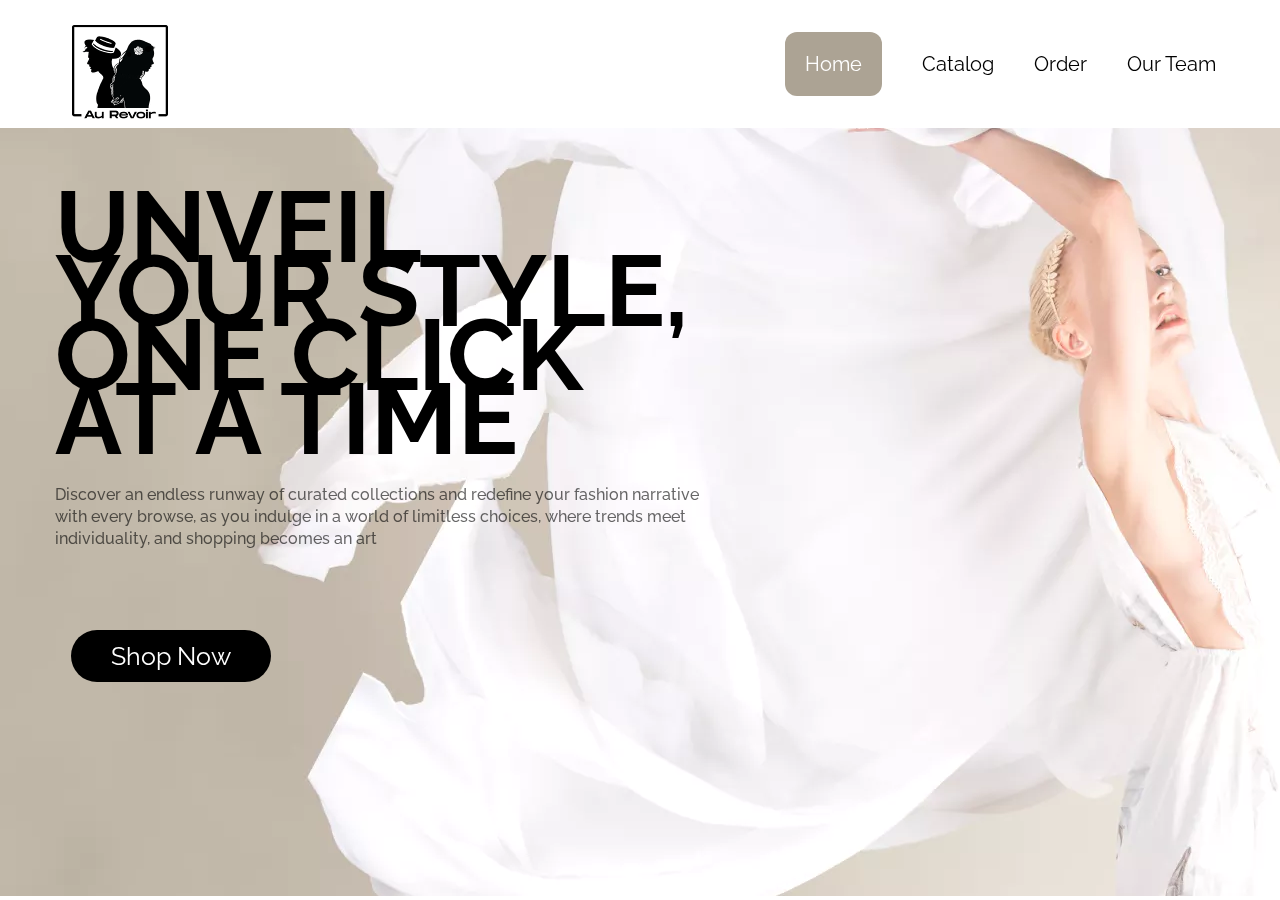
==== index.html @ 47b5b20e "home, todo: fluidity" ====
<!DOCTYPE html>
<html lang="english">
  <head>
    <title>home</title>
    <meta name="viewport" content="width=device-width, initial-scale=1.0" />
    <meta charset="utf-8" />
    <!-- <style data-tag="reset-style-sheet">
      html {  line-height: 1.15;}body {  margin: 0;}* {  box-sizing: border-box;  border-width: 0;  border-style: solid;}p,li,ul,pre,div,h1,h2,h3,h4,h5,h6,figure,blockquote,figcaption {  margin: 0;  padding: 0;}button {  background-color: transparent;}button,input,optgroup,select,textarea {  font-family: inherit;  font-size: 100%;  line-height: 1.15;  margin: 0;}button,select {  text-transform: none;}button,[type="button"],[type="reset"],[type="submit"] {  -webkit-appearance: button;}button::-moz-focus-inner,[type="button"]::-moz-focus-inner,[type="reset"]::-moz-focus-inner,[type="submit"]::-moz-focus-inner {  border-style: none;  padding: 0;}button:-moz-focus,[type="button"]:-moz-focus,[type="reset"]:-moz-focus,[type="submit"]:-moz-focus {  outline: 1px dotted ButtonText;}a {  color: inherit;  text-decoration: inherit;}input {  padding: 2px 4px;}img {  display: block;}html { scroll-behavior: smooth  }
    </style> -->
    <!-- <style> 
      body {
        font-weight: 400;
        font-style:normal;
        text-decoration: none;
        text-transform: none;
        letter-spacing: normal;
        line-height: 1.15;
      }
    </style> -->
    <link rel="stylesheet" href="https://fonts.googleapis.com/css2?family=Raleway:ital,wght@0,100;0,200;0,300;0,400;0,500;0,600;0,700;0,800;0,900;1,100;1,200;1,300;1,400;1,500;1,600;1,700;1,800;1,900&amp;display=swap" data-tag="font"/>
    <link rel="stylesheet" href="./style.css"/>
  </head>
  <body>
    <div>
      <link href="./index.css" rel="stylesheet"/>
      <div class="home-container">
        <nav class="navbar-container">
        <div class="logo">
            <img src="img/logo-website-1.png" alt="">
        </div>
        <div class="menu">
            <a href="index.html" class="active">Home</a>
            <a href="Catalog.html">Catalog</a>
            <a href="order.html">Order</a>
            <a href="ourteam.html">Our Team</a>
        </div>
        </nav>  
      <div class="home-content">
        <section class="introduction">
          <h1 class="intro">UNVEIL YOUR STYLE, ONE CLICK AT A TIME</h1>
        </section>
        <section class="keterangan">
          <div class="deskripsi">
            <div class="text">
                <h3 class="h3">Discover an endless runway of curated collections and redefine
                  your fashion narrative with every browse, as you indulge in a
                  world of limitless choices, where trends meet individuality, and
                  shopping becomes an art</h3>
            </div>
          </div>
        </section>
        <section class="button-page">
          <div class="button">
            <div class="go">
              <a href="catalog.html">
                <p><button>Shop Now</button></p>
              </a>
            </div>
        </div>
      </section>

      <!-- <div class="home-container">
        <div class="home-home">
          <div class="home-unsplash-vc-tdb93yi-qy-palette">
            <img
              src="img/unsplash-vctdb93yiqy.png" alt="unsplashVcTDB93yiQY1102"class="home-unsplash-vc-tdb93yi-qy"/>
          </div>
          <span class="home-text">
            <span>
              Discover an endless runway of curated collections and redefine
              your fashion narrative with every browse, as you indulge in a
              world of limitless choices, where trends meet individuality, and
              shopping becomes an art
            </span>
          </span>
          <div class="home-frame14">
            <span class="home-text02"><span>Shop Now</span></span>
          </div>
          <div class="home-group1">
            <img
              src="img/logo-website-1.png"
              alt="logowebsite11103"
              class="home-logowebsite1"
            />
            <div class="home-frame2">
              <a href="index.html" class="home-text04">Home</a>
            </div>
            <a href="catalog.html" class="home-text06">Catalog</a>
            <a href="order.html" class="home-text08">Order</a>
            <a href="ourteam.html" class="home-text10">Our Team</a>
          </div>
          <span class="home-text12">
            <span>UNVEIL YOUR STYLE, ONE CLICK AT A TIME</span>
          </span>
        </div>
      </div> -->
    </div>
  </body>
</html>
---- style.css ----
/* :root {
  --dl-color-gray-500: #595959;
  --dl-color-gray-700: #999999;
  --dl-color-gray-900: #D9D9D9;
  --dl-size-size-large: 144px;
  --dl-size-size-small: 48px;
  --dl-color-danger-300: #A22020;
  --dl-color-danger-500: #BF2626;
  --dl-color-danger-700: #E14747;
  --dl-color-gray-black: #000000;
  --dl-color-gray-white: #FFFFFF;
  --dl-size-size-medium: 96px;
  --dl-size-size-xlarge: 192px;
  --dl-size-size-xsmall: 16px;
  --dl-space-space-unit: 16px;
  --dl-color-primary-100: #003EB3;
  --dl-color-primary-300: #0074F0;
  --dl-color-primary-500: #14A9FF;
  --dl-color-primary-700: #85DCFF;
  --dl-color-success-300: #199033;
  --dl-color-success-500: #32A94C;
  --dl-color-success-700: #4CC366;
  --dl-size-size-xxlarge: 288px;
  --dl-size-size-maxwidth: 1400px;
  --dl-radius-radius-round: 50%;
  --dl-color-default-d9d9d9: rgba(48, 4, 120, 1);
  --dl-space-space-halfunit: 8px;
  --dl-space-space-sixunits: 96px;
  --dl-space-space-twounits: 32px;
  --dl-radius-radius-radius2: 2px;
  --dl-radius-radius-radius4: 4px;
  --dl-radius-radius-radius8: 8px;
  --dl-space-space-fiveunits: 80px;
  --dl-space-space-fourunits: 64px;
  --dl-space-space-threeunits: 48px;
  --dl-space-space-oneandhalfunits: 24px;
} */
.button {
  color: var(--dl-color-gray-black);
  display: inline-block;
  padding: 0.5rem 1rem;
  border-color: var(--dl-color-gray-black);
  border-width: 1px;
  border-radius: 4px;
  background-color: var(--dl-color-gray-white);
}
.input {
  color: var(--dl-color-gray-black);
  cursor: auto;
  padding: 0.5rem 1rem;
  border-color: var(--dl-color-gray-black);
  border-width: 1px;
  border-radius: 4px;
  background-color: var(--dl-color-gray-white);
}
.textarea {
  color: var(--dl-color-gray-black);
  cursor: auto;
  padding: 0.5rem;
  border-color: var(--dl-color-gray-black);
  border-width: 1px;
  border-radius: 4px;
  background-color: var(--dl-color-gray-white);
}
.list {
  width: 100%;
  margin: 1em 0px 1em 0px;
  display: block;
  padding: 0px 0px 0px 1.5rem;
  list-style-type: none;
  list-style-position: outside;
}
.list-item {
  display: list-item;
}
.teleport-show {
  display: flex !important;
  transform: none !important;
}
.Content {
  font-size: 16px;
  font-family: Inter;
  font-weight: 400;
  line-height: 1.15;
  text-transform: none;
  text-decoration: none;
}
.Heading {
  font-size: 32px;
  font-family: Inter;
  font-weight: 700;
  line-height: 1.15;
  text-transform: none;
  text-decoration: none;
}
.Hatedo {
  font-size: 128px;
  font-style: normal;
  font-family: Imperial Script;
  font-weight: 400px;
  font-stretch: normal;
}
.waterlow {
  font-size: 100px;
  font-style: italic;
  font-family: Inter;
  font-weight: 100px;
  font-stretch: normal;
}
.Aurevoir {
  font-size: 128px;
  font-style: normal;
  font-family: Luxurious Script;
  font-weight: 400px;
  font-stretch: normal;
}
---- index.css ----
.home-container {
  /* background-color: #aca394; */
  min-height: 100vh;
  background-image: url('img/unsplash-vctdb93yiqy.png');
  background-repeat: no-repeat; /* Prevent the image from repeating */
  /* background-size: 100%; */
  background-position: center center;
  position: fixed;
  top: 0;
  left: 0;
  width: 100%;
  height: 100%;
  z-index: -1;
}

.navbar-container {
  display: flex;
  flex-wrap: wrap;
  background-color: #ffffff;
  margin: auto;
  width: 100%;
}

.logo img {
  margin-top: 20px;
  padding-left: 50px;
  top: 20px;
  left: 82px;
}

.navbar-container>.menu {
  margin-left: auto;
  padding-left: 65px;
  padding-right: 5%;
  float: right;
  width: 38%;
  display: flex;
  gap: 40px;
  font-size: 20px;
  font-style: Regular;
  text-align: left;
  font-family: Raleway;
  font-weight: 400;
  justify-content: flex-end;
  align-items: center;
}

.navbar-container>.menu>a {
  text-decoration: none;
  color: rgba(0, 0, 0, 1);
  text-shadow: #555;
}

.menu a.active {
  background-color: rgba(172, 163, 148, 1);
  color: white;
  padding: 20px;
  border-radius: 12px;
}

.home-content{
  color: #aca394;
}

.introduction {
  /* top: 458px;
  left: 113px;
  display: flex;
  flex-wrap: wrap;
  width: 100%;
  margin: 0px;
  font-size: 64px;
  color: rgba(0, 0, 0, 1);
  width: 674px; */
  display: flex;
  flex-wrap: wrap;
  color: black;
  font-weight: 0;
  width: 100%;
  margin: 0px;
  font-family: Raleway;
  font-size: 50px;
  line-height: 64px;
  font-stretch: normal;
  text-decoration: none;
  font-weight: 900;
}

.intro{
  /* width: 674px; */
  /* height: auto; */
  /* position: absolute; */
  /* font-style: Black;
  padding-left: 55px;
  font-family: Raleway;
  font-size: 64px;
  line-height: 64px;
  font-stretch: normal;
  text-decoration: none;
  font-weight: 900; */
  /* top: 458px;
  left: 113px;
  color: rgba(0, 0, 0, 1);
  width: 674px;
  height: auto;
  position: absolute;
  font-size: 64px;
  font-style: Black;
  text-align: left;
  font-family: Raleway;
  font-weight: 900;
  line-height: 64px;
  font-stretch: normal;
  text-decoration: none; */
  padding-left: 55px;
  width: 648px;
}


.deskripsi {
  display: flex;
  flex-wrap: wrap;
  margin-top: -190px;
  justify-content: space-between;
  width: 100%;
  align-items: center;
}

.h3 {
  padding-left: 55px;
  padding-top: 140px;
  text-align: justify;
  width: 650px;
  font-size: 16px;
  font-style: Medium;
  text-align: left;
  font-family: Raleway;
  font-weight: 500;
  line-height: 22px;
  color: rgba(0, 0, 0, 0.6000000238418579);
}

.button{
  display: flex;
  flex-wrap: wrap;
  justify-content: space-between;
  width: 100%;
  margin-top: -150px;
}

button {
  margin-left: 55px;
  font-size: 25px;
  font-weight: semibold;
  color: #ffffff;
  background-color: black;
  margin-top: 190px;
  line-height: 2;
  border: none;
  border-radius: 100px;
  cursor: pointer;
  display: inline-block;
  width: 200px;
  font-family: Raleway;
}


/* .home-container {
  width: 100%;
  display: flex;
  overflow: auto;
  min-height: 100vh;
  align-items: center;
  flex-direction: column;
}
.home-home {
  width: 100%;
  height: 1024px;
  display: flex;
  overflow: hidden;
  position: relative;
  align-items: flex-start;
  flex-shrink: 0;
  background-color: rgba(255, 255, 255, 1);
}
.home-unsplash-vc-tdb93yi-qy-palette {
  top: 133px;
  left: 0px;
  width: 1440px;
  height: 891px;
  display: flex;
  position: absolute;
  align-items: flex-start;
  flex-shrink: 1;
}
.home-unsplash-vc-tdb93yi-qy {
  top: 0px;
  left: 0px;
  width: 1440px;
  height: 891px;
  position: absolute;
}
.home-text {
  top: 599px;
  left: 118px;
  font-size: 16px;
  font-style: Medium;
  text-align: left;
  font-family: Raleway;
  font-weight: 500;
  line-height: 22px;
  color: rgba(0, 0, 0, 0.6000000238418579);
  width: 643px;
  height: auto;
  position: absolute;
  font-stretch: normal;
  text-decoration: none;
}

.home-frame14 {
  gap: 12px;
  top: 686px;
  left: 117px;
  width: 210px;
  height: 52px;
  display: flex;
  padding: 16px 54px;
  overflow: hidden;
  position: absolute;
  align-items: center;
  flex-shrink: 0;
  border-radius: 62px;
  justify-content: center;
  background-color: rgba(0, 0, 0, 1);
}
.home-text02 {
  color: rgba(255, 255, 255, 1);
  height: auto;
  font-size: 16px;
  font-style: Medium;
  text-align: left;
  font-family: Raleway;
  font-weight: 500;
  line-height: normal;
  font-stretch: normal;
  text-decoration: none;
}
.home-group1 {
  top: 20px;
  left: 82px;
  width: 1271px;
  height: 104px;
  display: flex;
  position: absolute;
  align-items: flex-start;
  flex-shrink: 1;
}
.home-logowebsite1 {
  top: 0px;
  left: 0px;
  width: 140px;
  height: 104px;
  position: absolute;
}
.home-frame2 {
  gap: 10px;
  top: 28px;
  left: 831px;
  display: flex;
  padding: 13px 24px;
  position: absolute;
  align-items: flex-start;
  border-radius: 12px;
  background-color: rgba(172, 163, 148, 1);
}
.home-text04 {
  color: rgba(255, 255, 255, 1);
  height: auto;
  font-size: 20px;
  font-style: SemiBold;
  text-align: left;
  font-family: Raleway;
  font-weight: 600;
  line-height: normal;
  font-stretch: normal;
  text-decoration: none;
}
.home-text06 {
  top: 41px;
  left: 977px;
  color: rgba(0, 0, 0, 1);
  height: auto;
  position: absolute;
  font-size: 20px;
  font-style: Regular;
  text-align: left;
  font-family: Raleway;
  font-weight: 400;
  line-height: normal;
  font-stretch: normal;
  text-decoration: none;
}
.home-text08 {
  top: 41px;
  left: 1089px;
  color: rgba(0, 0, 0, 1);
  height: auto;
  position: absolute;
  font-size: 20px;
  font-style: Regular;
  text-align: left;
  font-family: Raleway;
  font-weight: 400;
  line-height: normal;
  font-stretch: normal;
  text-decoration: none;
}
.home-text10 {
  top: 41px;
  left: 1182px;
  color: rgba(0, 0, 0, 1);
  height: auto;
  position: absolute;
  font-size: 20px;
  font-style: Regular;
  text-align: left;
  font-family: Raleway;
  font-weight: 400;
  line-height: normal;
  font-stretch: normal;
  text-decoration: none;
}
.home-text12 {
  top: 458px;
  left: 113px;
  color: rgba(0, 0, 0, 1);
  width: 674px;
  height: auto;
  position: absolute;
  font-size: 64px;
  font-style: Black;
  text-align: left;
  font-family: Raleway;
  font-weight: 900;
  line-height: 64px;
  font-stretch: normal;
  text-decoration: none;
} */
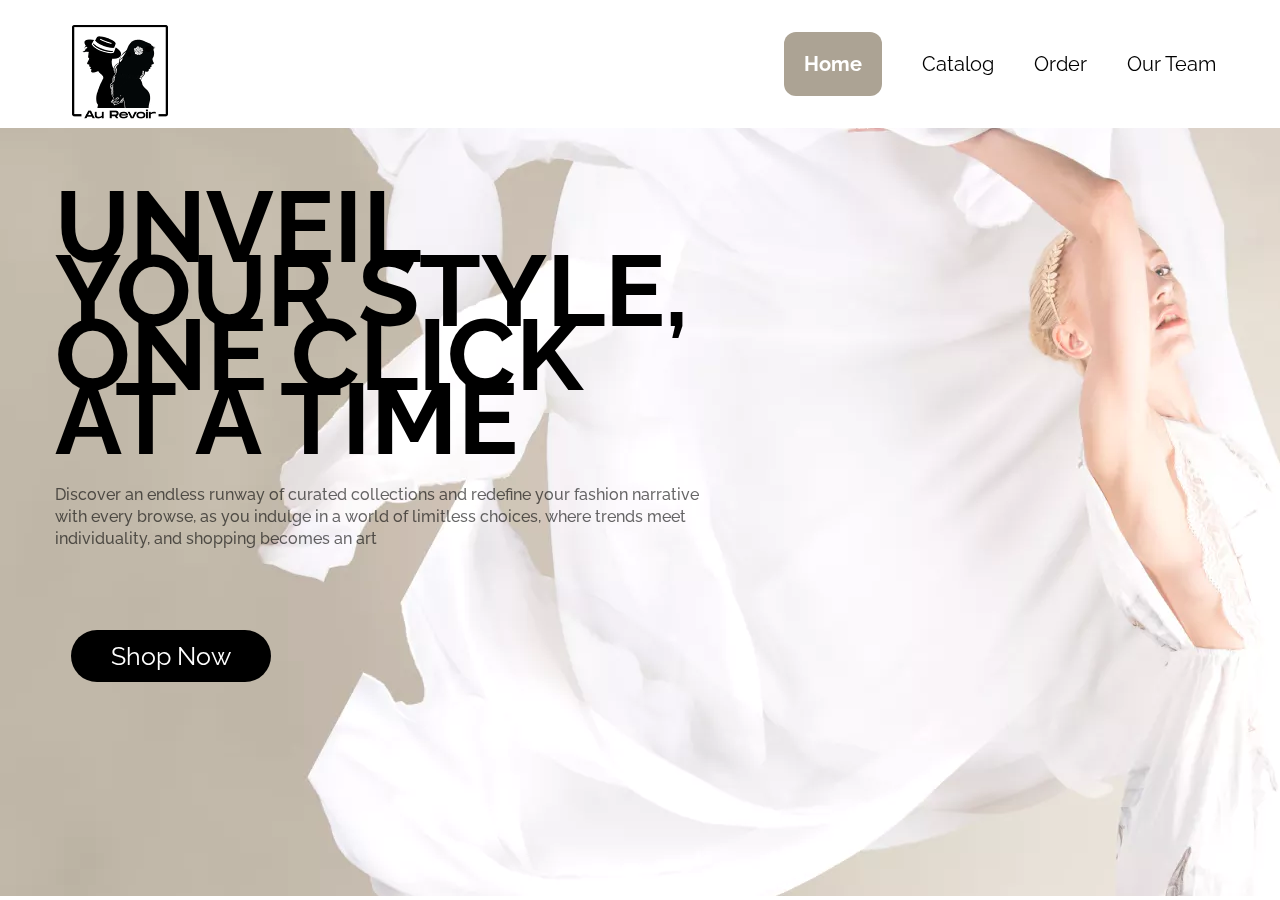
==== commit d6ab7b8b: "add navbar fix di order" ====
--- a/index.html
+++ b/index.html
@@ -30,7 +30,7 @@
         </div>
         <div class="menu">
             <a href="index.html" class="active">Home</a>
-            <a href="Catalog.html">Catalog</a>
+            <a href="Catalog2.html">Catalog</a>
             <a href="order.html">Order</a>
             <a href="ourteam.html">Our Team</a>
         </div>
@@ -85,7 +85,7 @@
             <div class="home-frame2">
               <a href="index.html" class="home-text04">Home</a>
             </div>
-            <a href="catalog.html" class="home-text06">Catalog</a>
+            <a href="catalog2.html" class="home-text06">Catalog</a>
             <a href="order.html" class="home-text08">Order</a>
             <a href="ourteam.html" class="home-text10">Our Team</a>
           </div>
--- a/index.css
+++ b/index.css
@@ -54,6 +54,7 @@
 .menu a.active {
   background-color: rgba(172, 163, 148, 1);
   color: white;
+  font-weight: bold;
   padding: 20px;
   border-radius: 12px;
 }
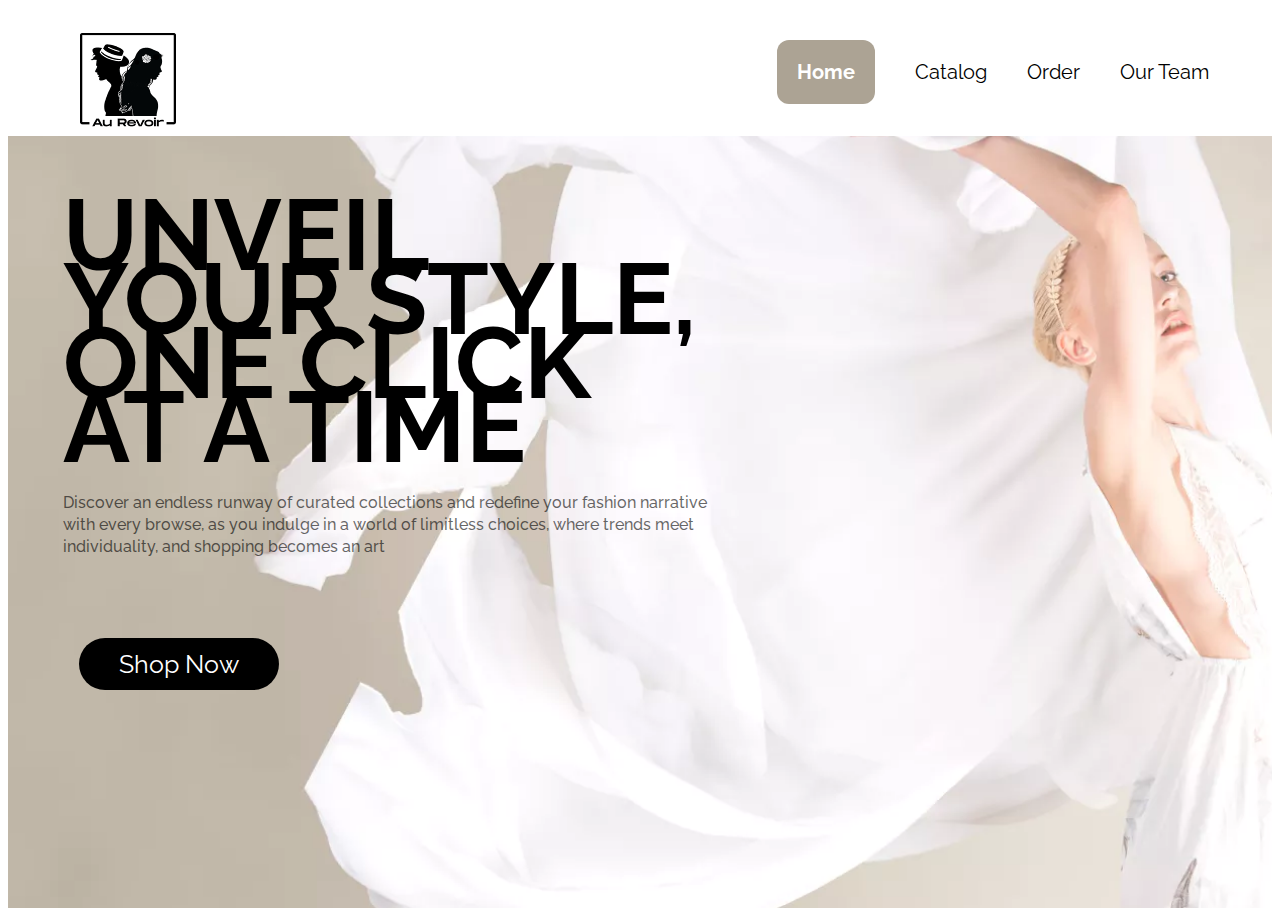
==== commit 03635ef7: "progress order and minor di index" ====
--- a/index.html
+++ b/index.html
@@ -25,31 +25,37 @@
       <link href="./index.css" rel="stylesheet"/>
       <div class="home-container">
         <nav class="navbar-container">
-        <div class="logo">
-            <img src="img/logo-website-1.png" alt="">
-        </div>
-        <div class="menu">
-            <a href="index.html" class="active">Home</a>
-            <a href="Catalog2.html">Catalog</a>
-            <a href="order.html">Order</a>
-            <a href="ourteam.html">Our Team</a>
-        </div>
+          <div class="logo">
+              <img src="img/logo-website-1.png" alt="">
+          </div>
+          <div class="menu">
+              <a href="index.html" class="active">Home</a>
+              <a href="Catalog2.html">Catalog</a>
+              <a href="order.html">Order</a>
+              <a href="ourteam.html">Our Team</a>
+          </div>
         </nav>  
-      <div class="home-content">
-        <section class="introduction">
+      <section class="home-content">
+        <div class="introduction">
           <h1 class="intro">UNVEIL YOUR STYLE, ONE CLICK AT A TIME</h1>
         </section>
         <section class="keterangan">
           <div class="deskripsi">
-            <div class="text">
-                <h3 class="h3">Discover an endless runway of curated collections and redefine
+              <h3 class="h3">Discover an endless runway of curated collections and redefine
                   your fashion narrative with every browse, as you indulge in a
                   world of limitless choices, where trends meet individuality, and
                   shopping becomes an art</h3>
-            </div>
           </div>
         </section>
         <section class="button-page">
+          <div class="button">
+            <a href="catalog.html">
+              <p><button>Shop Now</button></p>
+            </a>
+            </div>
+        </section>
+      </section>
+      <!-- <section class="button-page">
           <div class="button">
             <div class="go">
               <a href="catalog.html">
@@ -57,7 +63,7 @@
               </a>
             </div>
         </div>
-      </section>
+      </section> -->
 
       <!-- <div class="home-container">
         <div class="home-home">
--- a/index.css
+++ b/index.css
@@ -5,20 +5,25 @@
   background-repeat: no-repeat; /* Prevent the image from repeating */
   /* background-size: 100%; */
   background-position: center center;
-  position: fixed;
+  background-size: cover;
+  position: relative;
   top: 0;
   left: 0;
+  right:0;
   width: 100%;
   height: 100%;
-  z-index: -1;
-}
+  z-index: 1;
+  overflow-y: scroll;
+}
+
 
 .navbar-container {
   display: flex;
   flex-wrap: wrap;
   background-color: #ffffff;
-  margin: auto;
-  width: 100%;
+  width: 100%;
+  padding-right: 0px!important;
+  margin-right: 0px!important;
 }
 
 .logo img {
@@ -165,6 +170,40 @@
   font-family: Raleway;
 }
 
+/* For smartphone*/
+/* @media screen and (max-width: 480px) {
+  .navbar-container {
+    flex-direction: column;
+    justify-content: center;
+    align-items: center;
+  }
+
+  .logo img {
+    margin-top: 20px; */
+    /* top: 20px;
+    left: 82px;
+    margin-top: 20px; */
+    /* width: 50px;
+    padding-left: 0;
+  }
+
+  .navbar-container > .menu {
+    margin: 20px 0;
+    width: 100%;
+    text-align: center;
+    justify-content: center;
+    padding: 0;
+  }
+
+  .image2-flex {
+    max-width: 100%;
+    max-height: none;
+    margin-bottom: 0;
+    margin-right: 0;
+    overflow: hidden;
+  }
+} */
+
 
 /* .home-container {
   width: 100%;
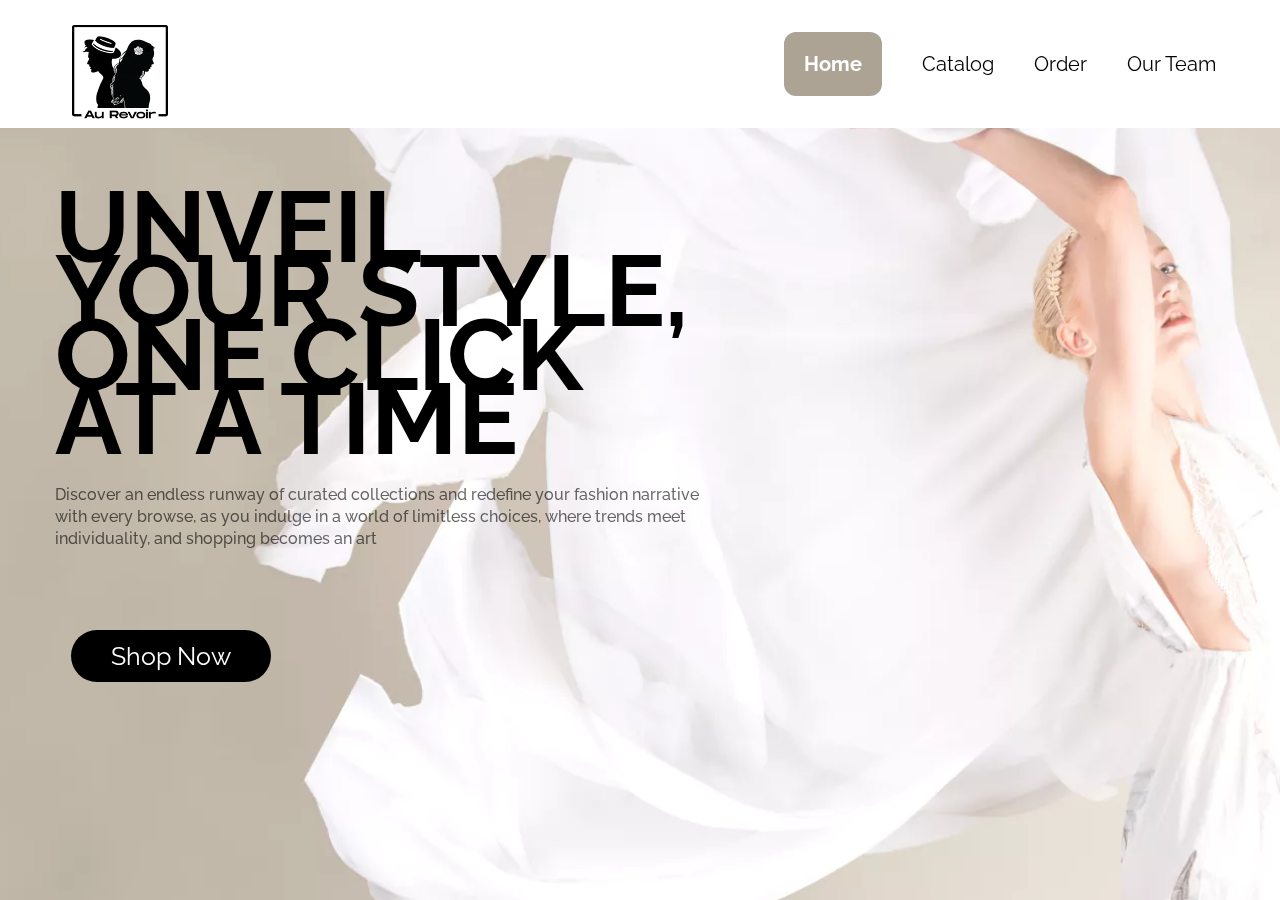
==== commit 7e2545bf: "masih berantakan bgt" ====
--- a/index.html
+++ b/index.html
@@ -31,7 +31,7 @@
           <div class="menu">
               <a href="index.html" class="active">Home</a>
               <a href="Catalog2.html">Catalog</a>
-              <a href="order.html">Order</a>
+              <a href="order1.html">Order</a>
               <a href="ourteam.html">Our Team</a>
           </div>
         </nav>  
--- a/index.css
+++ b/index.css
@@ -6,7 +6,7 @@
   /* background-size: 100%; */
   background-position: center center;
   background-size: cover;
-  position: relative;
+  position: fixed;
   top: 0;
   left: 0;
   right:0;
@@ -14,6 +14,7 @@
   height: 100%;
   z-index: 1;
   overflow-y: scroll;
+  overflow-x: hidden;
 }
 
 
@@ -37,7 +38,7 @@
   margin-left: auto;
   padding-left: 65px;
   padding-right: 5%;
-  float: right;
+  /* float: right; */
   width: 38%;
   display: flex;
   gap: 40px;
